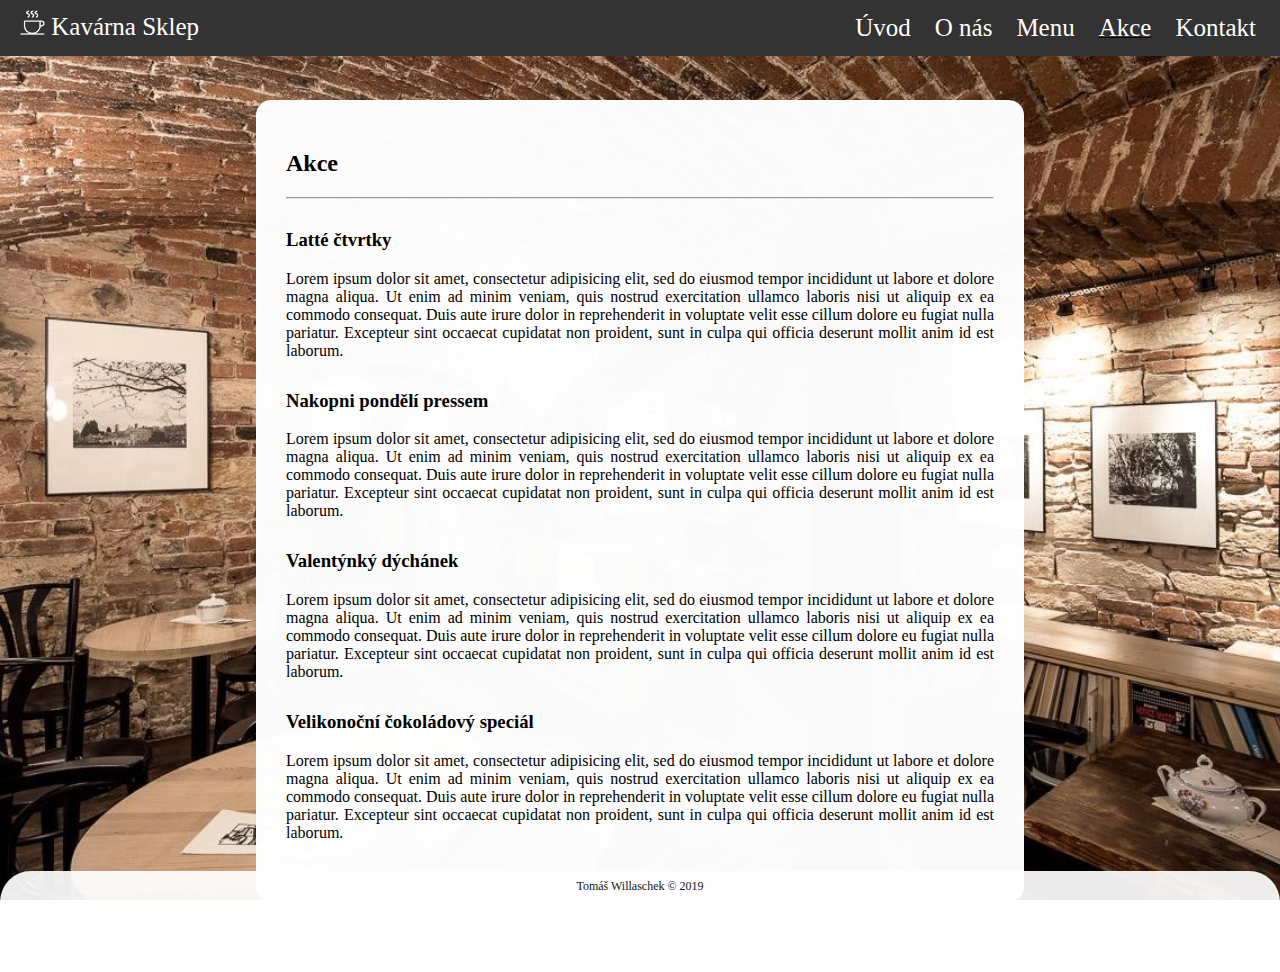
==== akce.html @ 4bf3c62d "initial commit" ====
<!DOCTYPE html>
<html lang="cs">

<head>
  <meta charset="utf-8">
  <title>Kavárna Sklep | Akce</title>
  <meta name="author" content="Tomas Willaschek (xwilla00)">
  <meta name="description" content="Kavarna jak cyp">
  <meta name="viewport" content="width=device-width, initial-scale=1">

  <link href="css/styles.css" rel="stylesheet">

  <script src="https://code.jquery.com/jquery-3.4.0.min.js"></script>
</head>

<body>  
  
  <div id="page">
    <div id="navbar">
      <nav>
        <a href="index.html"  class="logo">
          <span><img src="img/kafo.png" alt="logo" width="25px" />
          Kavárna Sklep</span>
        </a>
        <ul class="inline nav right">
          <li><a href="index.html">Úvod</a></li>
          <li><a href="onas.html">O nás</a></li>
          <li><a href="menu.html">Menu</a></li>
          <li class="active"><a href="akce.html">Akce</a></li>
          <li><a href="kontakty.html">Kontakt</a></li>
        </ul>
      </nav>
    </div>

    <div id="container">
      <div id="content">

        <h2>Akce</h2>
        <hr>
        
        <div class="events">
          <div class="event">
            <h3>Latté čtvrtky</h3>
            <p>
              Lorem ipsum dolor sit amet, consectetur adipisicing elit, sed do eiusmod
              tempor incididunt ut labore et dolore magna aliqua. Ut enim ad minim veniam,
              quis nostrud exercitation ullamco laboris nisi ut aliquip ex ea commodo
              consequat. Duis aute irure dolor in reprehenderit in voluptate velit esse
              cillum dolore eu fugiat nulla pariatur. Excepteur sint occaecat cupidatat non
              proident, sunt in culpa qui officia deserunt mollit anim id est laborum.
            </p>
          </div>

          <div class="event">
            <h3>Nakopni pondělí pressem</h3>
            <p>
              Lorem ipsum dolor sit amet, consectetur adipisicing elit, sed do eiusmod
              tempor incididunt ut labore et dolore magna aliqua. Ut enim ad minim veniam,
              quis nostrud exercitation ullamco laboris nisi ut aliquip ex ea commodo
              consequat. Duis aute irure dolor in reprehenderit in voluptate velit esse
              cillum dolore eu fugiat nulla pariatur. Excepteur sint occaecat cupidatat non
              proident, sunt in culpa qui officia deserunt mollit anim id est laborum.
            </p>
          </div>

          <div class="event">
            <h3>Valentýnký dýchánek</h3>
            <p>
              Lorem ipsum dolor sit amet, consectetur adipisicing elit, sed do eiusmod
              tempor incididunt ut labore et dolore magna aliqua. Ut enim ad minim veniam,
              quis nostrud exercitation ullamco laboris nisi ut aliquip ex ea commodo
              consequat. Duis aute irure dolor in reprehenderit in voluptate velit esse
              cillum dolore eu fugiat nulla pariatur. Excepteur sint occaecat cupidatat non
              proident, sunt in culpa qui officia deserunt mollit anim id est laborum.
            </p>
          </div>

          <div class="event">
            <h3>Velikonoční čokoládový speciál</h3>
            <p>
              Lorem ipsum dolor sit amet, consectetur adipisicing elit, sed do eiusmod
              tempor incididunt ut labore et dolore magna aliqua. Ut enim ad minim veniam,
              quis nostrud exercitation ullamco laboris nisi ut aliquip ex ea commodo
              consequat. Duis aute irure dolor in reprehenderit in voluptate velit esse
              cillum dolore eu fugiat nulla pariatur. Excepteur sint occaecat cupidatat non
              proident, sunt in culpa qui officia deserunt mollit anim id est laborum.
            </p>
          </div>
        </div>
        
      </div>
    </div>

    <footer id="footer">Tomáš Willaschek &copy; 2019</footer>
  </div>
  <!-- <script src="js/script.js"></script> -->
</body>

</html>
---- css/styles.css ----
.inline li{
  display: inline-block;
}

.nav {
	display: inline;
	margin: 4px;
}

.right {
	float: right;
}

.logo, .nav li *{
	color: white;
	text-decoration: none;
	font-size: 25px;
	padding: 0px 10px;
}

.nav li *:hover{
	color: #aaa;
}

#navbar {
    top: 0px;
    left: 0px;
    background-color: #333;
    padding: 10px;
    position: fixed;
    z-index: 2;
    width: -webkit-fill-available;
}

body {
	margin: 0px;
}

.active {
	text-decoration: underline;
}

body {
	background-image: url("../img/kafarna.jpg");
    background-repeat: no-repeat;
    background-size: cover;
    background-attachment: fixed;
	padding: 80px 0px 0px 0px;
	min-height: -webkit-fill-available;
}

#container {
	margin: 0 auto;
	width: 60%;
	min-width: 500px;
	background-color: white;
	opacity: 0.98;
	border-radius: 15px;
}

#content {
	padding: 30px;
    padding-top: 0px;
	margin-bottom: 70px;
}

h1 {
	padding-top: 20px;	
	padding-bottom: 30px;
	text-align: center;
}

h2 {
	padding-top: 50px;
}

p {
	text-align: justify;
}

.new {
	width: 200px;
	height: 220px;
	margin: 15px;
	display: inline-block;
}

.new img {
	border-radius: 0px 0px 15px 15px;
}

.new .img {
    display: table;
    border: 1px solid #333;
    box-shadow: black 4px 6px 15px;
    border-radius: 0px 0px 15px 15px;
    background-color: #333;
    margin-top: 5px;
}

#news {
	width: 100%;
    margin: 10px auto;
    position: relative;
    text-align: center;
    height: fit-content;
    min-height: fit-content;
}

#footer {
    height: 23px;
    bottom: 0px;
    background-color: white;
    width: -webkit-fill-available;
    position: absolute;
    font-size: 12px;
    text-align: center;
    padding-top: 8px;
    border-radius: 50px 50px 0px 0px;
    opacity: 0.92;
}

#page {
	position: relative;
	min-height: fit-content;
	height: -webkit-fill-available;
}

.new-title {
	font-weight: bold;
	font-size: 16px;
}

#kontakty {
	text-align: center;
	margin-top: 20px;
}

.kontakt {
	text-align: left;
	display: inline-block;
	width: 300px;
	margin: 10px 20px;
}

.small {
	height: inherit;
	vertical-align: top;
}


/*mapka*/
.mapouter{position:relative;text-align:left;height:300px;width:300px;}
.gmap_canvas {overflow:hidden;background:none!important;height:300px;width:300px;}


/*menu*/

.menu-content {
	text-align: center;
	position: relative;
	vertical-align: top;
}

.menu-section {
	width: 300px;
	margin: 10px;
	display: inline-block;
	vertical-align: top;
}

.menu-title {
	text-align: left;
	text-transform: uppercase;
	font-weight: bold;
	width: -webkit-fill-available;
	background-color: #a39161;
	padding: 5px 10px;
}

.left {
	text-align: left;
	display: inline-block;
}

.right {
	float: right;
	text-align: right;
	width: fill-content;
}

.menu-item {
	padding: 3px 10px;
	text-align: left;
	font-family: arial;
}


.item {
	font-weight: bold;
}

/*events*/

.event {
	margin: 30px 0px;
}
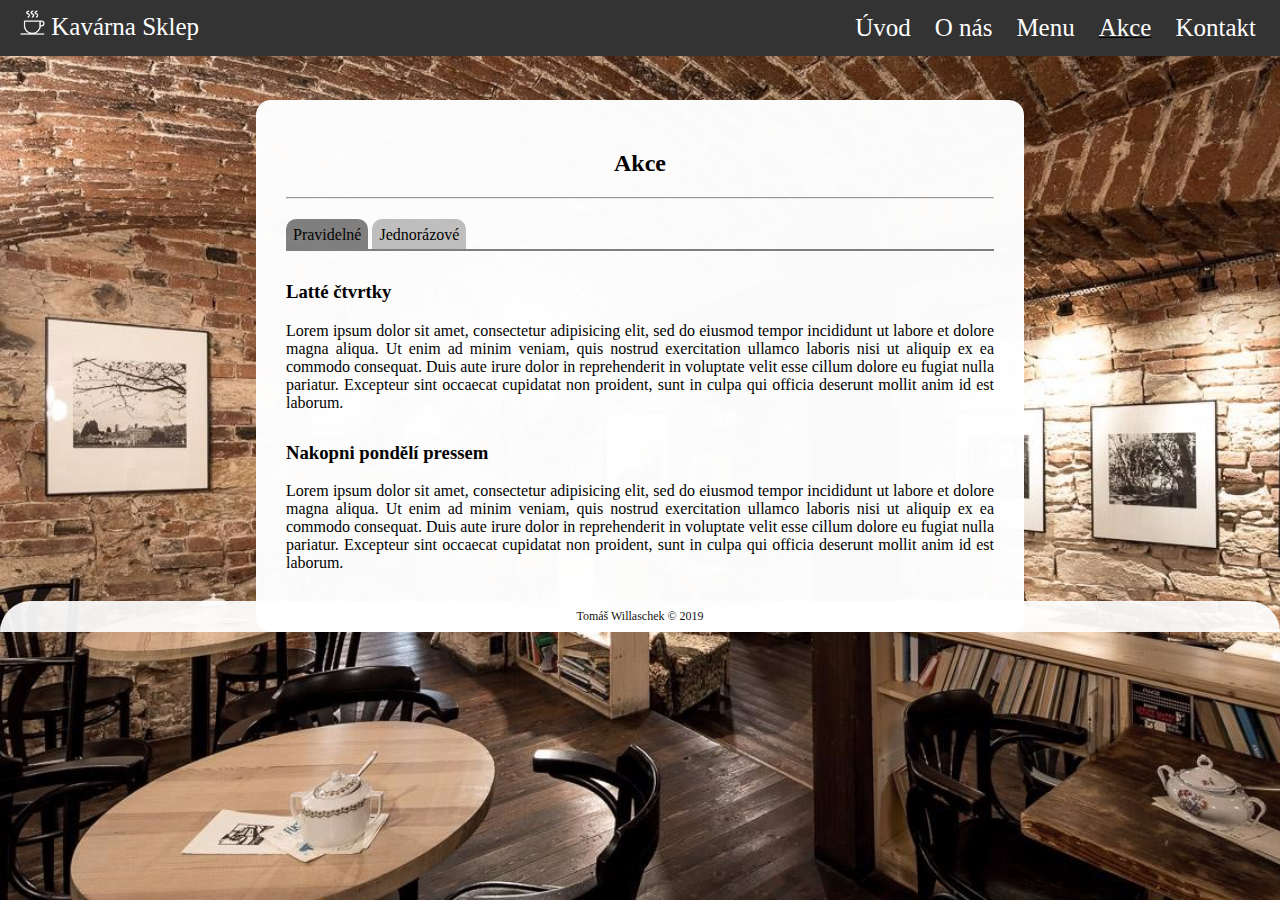
==== commit 7d1931bc: "[adsf" ====
--- a/akce.html
+++ b/akce.html
@@ -16,10 +16,10 @@
 <body>  
   
   <div id="page">
-    <div id="navbar">
+    <div id="navbar" class="no-print">
       <nav>
-        <a href="index.html"  class="logo">
-          <span><img src="img/kafo.png" alt="logo" width="25px" />
+        <a href="http://www.stud.fit.vutbr.cz/~xwilla00/"  class="logo">
+          <span><img src="img/kafo.png" alt="logo" width="25" />
           Kavárna Sklep</span>
         </a>
         <ul class="inline nav right">
@@ -37,6 +37,15 @@
 
         <h2>Akce</h2>
         <hr>
+
+        <div class="inner-menu">
+          <div class="inner-menu-nav">
+            <ul class="inline">
+              <li class="selected"><a href="akce.html">Pravidelné</a></li>
+              <li><a href="akce2.html">Jednorázové</a></li>
+            </ul>
+          </div>
+        </div>
         
         <div class="events">
           <div class="event">
@@ -62,30 +71,6 @@
               proident, sunt in culpa qui officia deserunt mollit anim id est laborum.
             </p>
           </div>
-
-          <div class="event">
-            <h3>Valentýnký dýchánek</h3>
-            <p>
-              Lorem ipsum dolor sit amet, consectetur adipisicing elit, sed do eiusmod
-              tempor incididunt ut labore et dolore magna aliqua. Ut enim ad minim veniam,
-              quis nostrud exercitation ullamco laboris nisi ut aliquip ex ea commodo
-              consequat. Duis aute irure dolor in reprehenderit in voluptate velit esse
-              cillum dolore eu fugiat nulla pariatur. Excepteur sint occaecat cupidatat non
-              proident, sunt in culpa qui officia deserunt mollit anim id est laborum.
-            </p>
-          </div>
-
-          <div class="event">
-            <h3>Velikonoční čokoládový speciál</h3>
-            <p>
-              Lorem ipsum dolor sit amet, consectetur adipisicing elit, sed do eiusmod
-              tempor incididunt ut labore et dolore magna aliqua. Ut enim ad minim veniam,
-              quis nostrud exercitation ullamco laboris nisi ut aliquip ex ea commodo
-              consequat. Duis aute irure dolor in reprehenderit in voluptate velit esse
-              cillum dolore eu fugiat nulla pariatur. Excepteur sint occaecat cupidatat non
-              proident, sunt in culpa qui officia deserunt mollit anim id est laborum.
-            </p>
-          </div>
         </div>
         
       </div>
@@ -93,7 +78,6 @@
 
     <footer id="footer">Tomáš Willaschek &copy; 2019</footer>
   </div>
-  <!-- <script src="js/script.js"></script> -->
 </body>
 
 </html>--- a/css/styles.css
+++ b/css/styles.css
@@ -72,6 +72,7 @@
 
 h2 {
 	padding-top: 50px;
+	text-align: center;
 }
 
 p {
@@ -132,15 +133,12 @@
 }
 
 #kontakty {
-	text-align: center;
 	margin-top: 20px;
 }
 
 .kontakt {
 	text-align: left;
-	display: inline-block;
-	width: 300px;
-	margin: 10px 20px;
+	margin-top: 20px;
 }
 
 .small {
@@ -204,4 +202,67 @@
 
 .event {
 	margin: 30px 0px;
+}
+
+.inner-menu-nav {
+	border-bottom: 2px solid grey;
+	margin-top: 20px;
+}
+
+.inner-menu-nav ul {
+	margin: 0px;
+	padding: 0px;
+}
+
+.inner-menu-nav ul li{
+	background-color: silver;
+	border: 2px solid silver;
+	border-bottom: 0px;
+	border-radius: 10px 10px 0px 0px;
+	padding: 5px;
+}
+
+.inner-menu-nav * {
+	text-decoration: none;
+	color: black;
+}
+
+.inner-menu-nav ul li:hover {
+	background-color: grey;
+	border: 2px solid grey;
+	border-bottom: 0px;
+	border-radius: 10px 10px 0px 0px;
+	padding: 5px;
+}
+
+.selected {
+	background-color: grey !important;
+	border: 2px solid grey !important;
+	border-bottom: 0px !important;
+	border-radius: 10px 10px 0px 0px;
+	padding: 5px;
+}
+
+.hidden {
+	display: none;
+}
+
+@media print
+{    
+    .no-print, .no-print *
+    {
+        display: none !important;
+    }
+
+    #tohide {
+    	display: unset !important;
+    }
+}
+
+#gmap_canvas {
+	height: 300px;
+	width: 300px;
+	margin: 0px;
+	scroll-behavior: no;
+	border: none;
 }